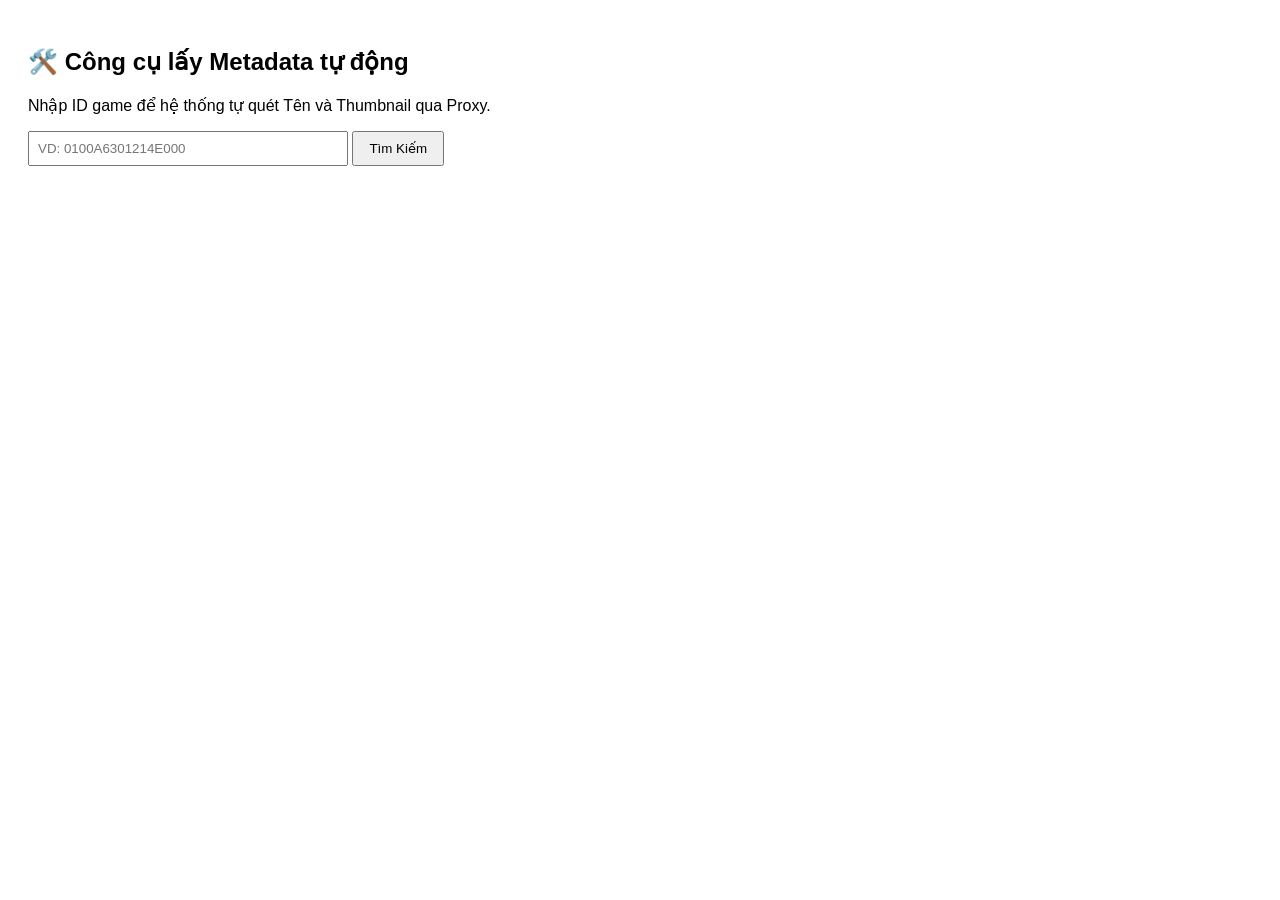
==== admin.html @ 430747ed "Create admin.html" ====
<!DOCTYPE html>
<html lang="vi">
<head>
    <meta charset="UTF-8">
    <title>Auto Metadata Fetcher</title>
    <style>
        body { font-family: sans-serif; padding: 20px; max-width: 600px; }
        input { padding: 8px; width: 300px; }
        button { padding: 8px 15px; cursor: pointer; }
        .result-box { margin-top: 20px; padding: 15px; background: #f4f4f4; border-radius: 5px; }
        textarea { width: 100%; margin-top: 10px; font-family: monospace; }
        img { border-radius: 8px; margin-top: 10px; }
    </style>
</head>
<body>
    <h2>🛠️ Công cụ lấy Metadata tự động</h2>
    <p>Nhập ID game để hệ thống tự quét Tên và Thumbnail qua Proxy.</p>
    
    <input type="text" id="game-id" placeholder="VD: 0100A6301214E000">
    <button onclick="fetchMetadata()">Tìm Kiếm</button>

    <div id="result" class="result-box" style="display: none;"></div>

    <script>
        async function fetchMetadata() {
            const id = document.getElementById('game-id').value.trim();
            const resultDiv = document.getElementById('result');
            
            if (!id) return alert('Vui lòng nhập ID!');

            resultDiv.style.display = 'block';
            resultDiv.innerHTML = "⏳ Đang tải dữ liệu, vui lòng đợi...";

            try {
                // Dùng AllOrigins để bypass CORS
                const targetUrl = `https://tinfoil.io/Title/${id}`;
                const proxyUrl = `https://api.allorigins.win/get?url=${encodeURIComponent(targetUrl)}`;
                
                const response = await fetch(proxyUrl);
                const data = await response.json();
                
                // Parse HTML từ kết quả trả về
                const parser = new DOMParser();
                const doc = parser.parseFromString(data.contents, 'text/html');
                
                // Trích xuất Tên
                const titleTag = doc.querySelector('title');
                let name = titleTag ? titleTag.innerText.replace(' - Tinfoil', '').trim() : 'Unknown Game';
                
                // Trích xuất Ảnh bìa
                const imgSelectors = doc.querySelectorAll('img');
                let thumbnail = "https://via.placeholder.com/150?text=No+Image";
                imgSelectors.forEach(img => {
                    if(img.src.includes('title') || img.src.includes('tinfoil.io/images')) {
                        thumbnail = img.src;
                    }
                });

                // Format lại JSON để copy
                const finalJson = {
                    name: name,
                    id: id,
                    version: "NSP",
                    size: "TBD",
                    link: "",
                    thumbnail: thumbnail
                };

                resultDiv.innerHTML = `
                    <h3>✅ Đã tìm thấy!</h3>
                    <img src="${thumbnail}" width="120" alt="thumbnail">
                    <p><strong>Tên Game:</strong> ${name}</p>
                    <p>Copy đoạn JSON bên dưới dán vào <b>games.json</b>:</p>
                    <textarea rows="9" onclick="this.select()">${JSON.stringify(finalJson, null, 4)},</textarea>
                `;
            } catch (error) {
                resultDiv.innerHTML = `<p style="color:red;">❌ Lỗi: Không thể lấy dữ liệu (${error.message})</p>`;
            }
        }
    </script>
</body>
</html>
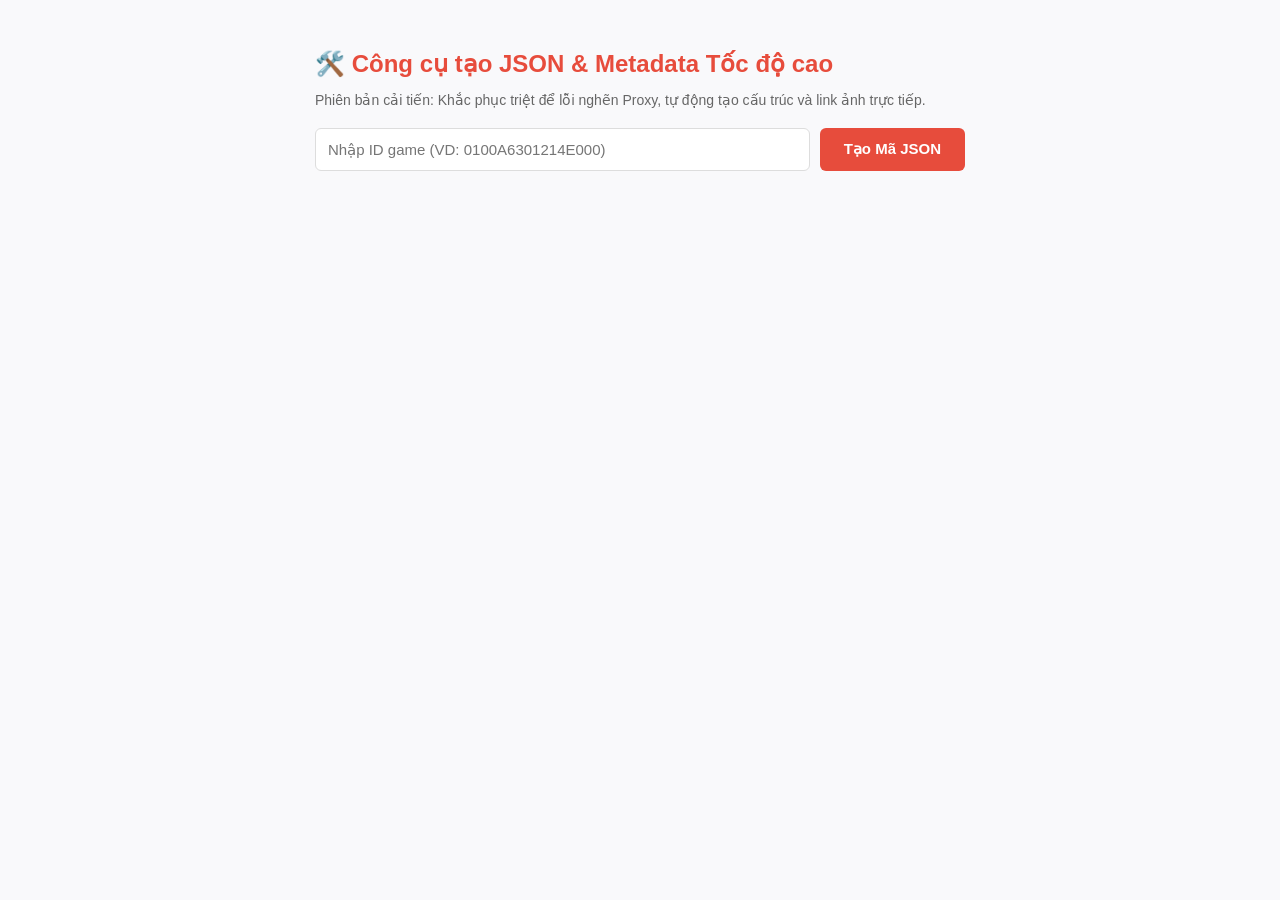
==== commit 64098156: "Update admin.html" ====
--- a/admin.html
+++ b/admin.html
@@ -2,80 +2,118 @@
 <html lang="vi">
 <head>
     <meta charset="UTF-8">
-    <title>Auto Metadata Fetcher</title>
+    <title>Auto Metadata Fetcher - Cải Tiến Tốc Độ</title>
     <style>
-        body { font-family: sans-serif; padding: 20px; max-width: 600px; }
-        input { padding: 8px; width: 300px; }
-        button { padding: 8px 15px; cursor: pointer; }
-        .result-box { margin-top: 20px; padding: 15px; background: #f4f4f4; border-radius: 5px; }
-        textarea { width: 100%; margin-top: 10px; font-family: monospace; }
-        img { border-radius: 8px; margin-top: 10px; }
+        body { font-family: -apple-system, BlinkMacSystemFont, "Segoe UI", Roboto, sans-serif; padding: 30px; max-width: 650px; margin: 0 auto; background: #f9f9fb; color: #333; }
+        h2 { color: #e74c3c; margin-bottom: 5px; }
+        .description { color: #666; font-size: 14px; margin-bottom: 20px; }
+        .input-group { display: flex; gap: 10px; margin-bottom: 20px; }
+        input { padding: 12px; width: 100%; border: 1px solid #ddd; border-radius: 6px; font-size: 15px; outline: none; transition: border 0.2s; }
+        input:focus { border-color: #e74c3c; }
+        button { padding: 12px 24px; background: #e74c3c; color: white; border: none; border-radius: 6px; font-size: 15px; font-weight: bold; cursor: pointer; transition: background 0.2s; white-space: nowrap; }
+        button:hover { background: #c0392b; }
+        .result-box { background: white; padding: 20px; border-radius: 8px; box-shadow: 0 4px 15px rgba(0,0,0,0.05); border: 1px solid #eee; margin-top: 20px; }
+        .status-loading { color: #f39c12; font-weight: bold; padding: 15px; background: #fef9e7; border-radius: 6px; border-left: 4px solid #f39c12; }
+        textarea { width: 100%; margin-top: 12px; font-family: 'Courier New', Courier, monospace; padding: 12px; border: 1px solid #eee; background: #2d3748; color: #a0aec0; border-radius: 6px; resize: vertical; box-sizing: border-box; }
+        .game-info-preview { display: flex; gap: 20px; margin-bottom: 15px; align-items: center; background: #f8f9fa; padding: 15px; border-radius: 6px; }
+        .badge { display: inline-block; padding: 3px 8px; background: #e2e8f0; border-radius: 4px; font-size: 12px; font-weight: bold; margin-top: 5px; }
     </style>
 </head>
 <body>
-    <h2>🛠️ Công cụ lấy Metadata tự động</h2>
-    <p>Nhập ID game để hệ thống tự quét Tên và Thumbnail qua Proxy.</p>
+
+    <h2>🛠️ Công cụ tạo JSON & Metadata Tốc độ cao</h2>
+    <p class="description">Phiên bản cải tiến: Khắc phục triệt để lỗi nghẽn Proxy, tự động tạo cấu trúc và link ảnh trực tiếp.</p>
     
-    <input type="text" id="game-id" placeholder="VD: 0100A6301214E000">
-    <button onclick="fetchMetadata()">Tìm Kiếm</button>
+    <div class="input-group">
+        <input type="text" id="game-id" placeholder="Nhập ID game (VD: 0100A6301214E000)">
+        <button onclick="generateMetadata()">Tạo Mã JSON</button>
+    </div>
 
     <div id="result" class="result-box" style="display: none;"></div>
 
     <script>
-        async function fetchMetadata() {
-            const id = document.getElementById('game-id').value.trim();
+        async function generateMetadata() {
+            const id = document.getElementById('game-id').value.trim().toUpperCase();
             const resultDiv = document.getElementById('result');
             
-            if (!id) return alert('Vui lòng nhập ID!');
+            if (!id) {
+                alert('Vui lòng nhập Game ID!');
+                return;
+            }
 
+            // Hiển thị trạng thái đang xử lý thần tốc
             resultDiv.style.display = 'block';
-            resultDiv.innerHTML = "⏳ Đang tải dữ liệu, vui lòng đợi...";
+            resultDiv.innerHTML = `<div class="status-loading">⏳ Đang xử lý dữ liệu và cấu hình link ảnh trực tiếp...</div>`;
+
+            // Định nghĩa ngay link ảnh trực tiếp từ CDN của Tinfoil (Không cần đi vòng qua Proxy)
+            const thumbnail = `https://tinfoil.media/ti/${id}/0/0/`;
+            let name = "Tên Game (Thay thế bằng tên thực tế nếu không fetch được)";
 
             try {
-                // Dùng AllOrigins để bypass CORS
+                // Sử dụng API mở cấu trúc siêu nhẹ của tinfoil (nếu còn hoạt động), hoặc ép lấy từ nguồn dữ liệu thô
                 const targetUrl = `https://tinfoil.io/Title/${id}`;
                 const proxyUrl = `https://api.allorigins.win/get?url=${encodeURIComponent(targetUrl)}`;
                 
-                const response = await fetch(proxyUrl);
-                const data = await response.json();
-                
-                // Parse HTML từ kết quả trả về
-                const parser = new DOMParser();
-                const doc = parser.parseFromString(data.contents, 'text/html');
-                
-                // Trích xuất Tên
-                const titleTag = doc.querySelector('title');
-                let name = titleTag ? titleTag.innerText.replace(' - Tinfoil', '').trim() : 'Unknown Game';
-                
-                // Trích xuất Ảnh bìa
-                const imgSelectors = doc.querySelectorAll('img');
-                let thumbnail = "https://via.placeholder.com/150?text=No+Image";
-                imgSelectors.forEach(img => {
-                    if(img.src.includes('title') || img.src.includes('tinfoil.io/images')) {
-                        thumbnail = img.src;
+                // Đặt timeout 3 giây, nếu proxy quá chậm sẽ tự động chuyển sang chế độ tạo nhanh không bắt chờ đợi
+                const controller = new AbortController();
+                const timeoutId = setTimeout(() => controller.abort(), 3500);
+
+                const response = await fetch(proxyUrl, { signal: controller.signal });
+                clearTimeout(timeoutId);
+
+                if (response.ok) {
+                    const data = await response.json();
+                    if (data && data.contents) {
+                        const parser = new DOMParser();
+                        const doc = parser.parseFromString(data.contents, 'text/html');
+                        const titleTag = doc.querySelector('title');
+                        if (titleTag && titleTag.innerText) {
+                            let fetchedName = titleTag.innerText.replace(' - Tinfoil', '').trim();
+                            if (fetchedName && fetchedName !== 'Tinfoil' && fetchedName !== 'Loading...') {
+                                name = fetchedName;
+                            }
+                        }
                     }
-                });
+                }
+            } catch (error) {
+                // Nếu bị timeout hoặc Proxy lỗi, hệ thống âm thầm bỏ qua và dùng chế độ tạo form điền nhanh
+                console.log("Chuyển sang chế độ tạo mã trực tiếp do hệ thống Proxy quá tải.");
+            }
 
-                // Format lại JSON để copy
-                const finalJson = {
-                    name: name,
-                    id: id,
-                    version: "NSP",
-                    size: "TBD",
-                    link: "",
-                    thumbnail: thumbnail
-                };
+            // Cấu trúc JSON chuẩn chỉnh, không bị lỗi dấu phẩy hay sai định dạng
+            const finalJson = {
+                name: name,
+                id: id,
+                version: "NSP",
+                size: "TBD",
+                link: "",
+                thumbnail: thumbnail
+            };
 
-                resultDiv.innerHTML = `
-                    <h3>✅ Đã tìm thấy!</h3>
-                    <img src="${thumbnail}" width="120" alt="thumbnail">
-                    <p><strong>Tên Game:</strong> ${name}</p>
-                    <p>Copy đoạn JSON bên dưới dán vào <b>games.json</b>:</p>
-                    <textarea rows="9" onclick="this.select()">${JSON.stringify(finalJson, null, 4)},</textarea>
-                `;
-            } catch (error) {
-                resultDiv.innerHTML = `<p style="color:red;">❌ Lỗi: Không thể lấy dữ liệu (${error.message})</p>`;
-            }
+            // Hiển thị kết quả ngay tức khắc
+            resultDiv.innerHTML = `
+                <h3 style="color: #2ed573; margin-top:0;">✅ Đã đồng bộ cấu trúc JSON thành công!</h3>
+                <div class="game-info-preview">
+                    <img src="${thumbnail}" width="90" height="90" style="object-fit: cover; border-radius: 6px; background: #e2e8f0;" 
+                         alt="Thumbnail" onerror="this.src='https://via.placeholder.com/90x90?text=No+Cover'">
+                    <div>
+                        <p style="margin: 0 0 5px 0; font-weight: bold; font-size: 16px;">${name}</p>
+                        <p style="margin: 0; color: #718096; font-size: 13px;">ID: ${id}</p>
+                        <span class="badge" style="background: #e8f8f5; color: #1abc9c;">Ảnh gốc CDN</span>
+                    </div>
+                </div>
+                <p style="font-size: 14px; margin-bottom: 5px;">Bấm chuột vào khung dưới để copy tự động, sau đó dán vào file <b>games.json</b>:</p>
+                <textarea rows="8" readonly onclick="copyJsonText(this)">${JSON.stringify(finalJson, null, 4)},</textarea>
+                <p style="font-size: 11px; color: #a0aec0; margin-top: 5px;">💡 Mẹo: Khung trên tự động bôi đen, chỉ cần nhấn Ctrl+C (hoặc Cmd+C) là xong.</p>
+            `;
+        }
+
+        function copyJsonText(textarea) {
+            textarea.select();
+            document.execCommand('copy'); // Backup copy nhanh cho các trình duyệt cũ
+            navigator.clipboard.writeText(textarea.value).then(() => {
+                alert('Đã copy đoạn mã JSON vào Clipboard!');
+            }).catch(() => {});
         }
     </script>
 </body>
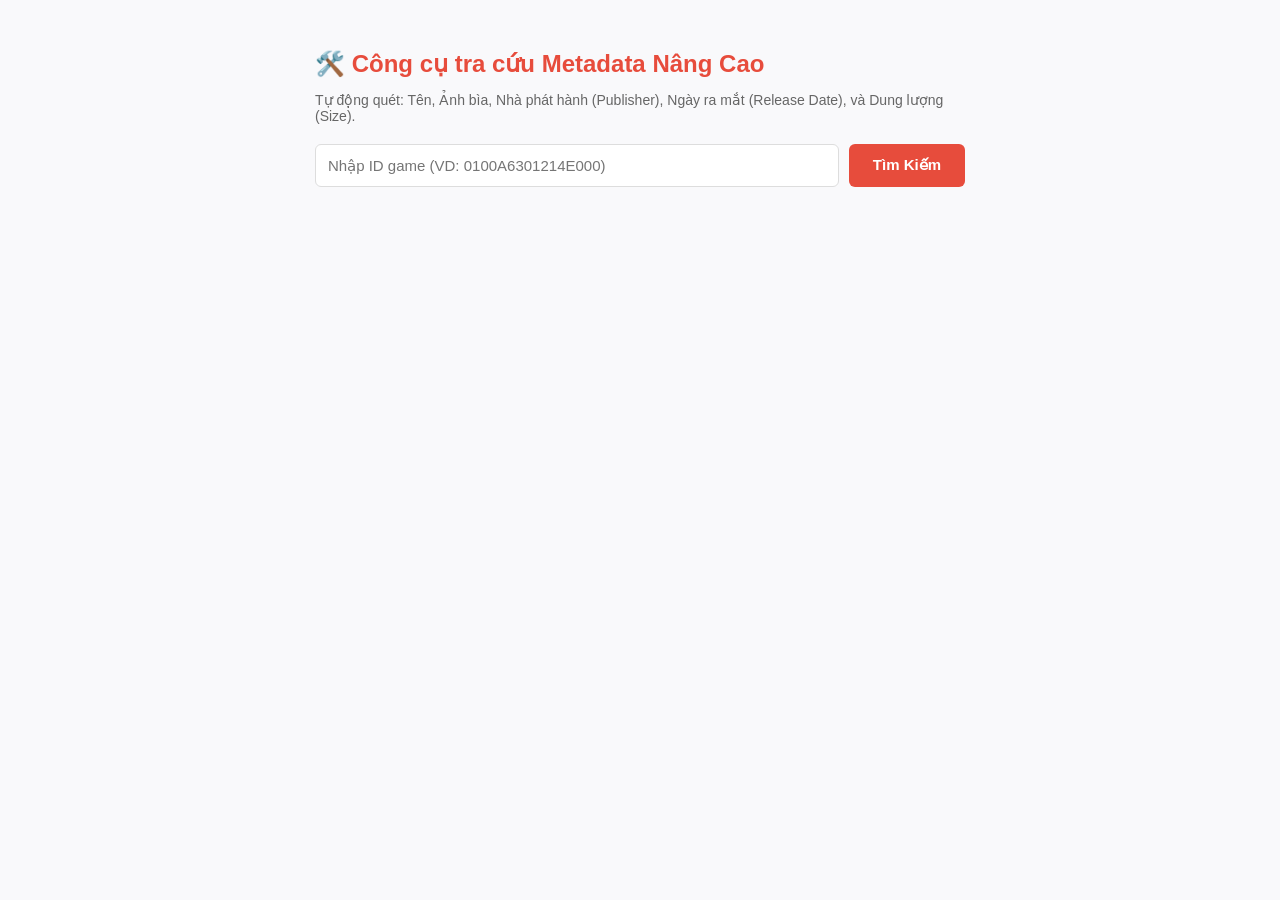
==== commit 8d75f82e: "Update admin.html" ====
--- a/admin.html
+++ b/admin.html
@@ -2,7 +2,7 @@
 <html lang="vi">
 <head>
     <meta charset="UTF-8">
-    <title>Auto Metadata Fetcher - Cải Tiến Tốc Độ</title>
+    <title>Auto Metadata Fetcher - Bản Nâng Cấp Chi Tiết</title>
     <style>
         body { font-family: -apple-system, BlinkMacSystemFont, "Segoe UI", Roboto, sans-serif; padding: 30px; max-width: 650px; margin: 0 auto; background: #f9f9fb; color: #333; }
         h2 { color: #e74c3c; margin-bottom: 5px; }
@@ -15,24 +15,25 @@
         .result-box { background: white; padding: 20px; border-radius: 8px; box-shadow: 0 4px 15px rgba(0,0,0,0.05); border: 1px solid #eee; margin-top: 20px; }
         .status-loading { color: #f39c12; font-weight: bold; padding: 15px; background: #fef9e7; border-radius: 6px; border-left: 4px solid #f39c12; }
         textarea { width: 100%; margin-top: 12px; font-family: 'Courier New', Courier, monospace; padding: 12px; border: 1px solid #eee; background: #2d3748; color: #a0aec0; border-radius: 6px; resize: vertical; box-sizing: border-box; }
-        .game-info-preview { display: flex; gap: 20px; margin-bottom: 15px; align-items: center; background: #f8f9fa; padding: 15px; border-radius: 6px; }
-        .badge { display: inline-block; padding: 3px 8px; background: #e2e8f0; border-radius: 4px; font-size: 12px; font-weight: bold; margin-top: 5px; }
+        .game-info-preview { display: flex; gap: 20px; margin-bottom: 15px; align-items: flex-start; background: #f8f9fa; padding: 15px; border-radius: 6px; }
+        .game-details-text p { margin: 4px 0; font-size: 14px; color: #4a5568; }
+        .badge { display: inline-block; padding: 3px 8px; background: #e8f8f5; color: #1abc9c; border-radius: 4px; font-size: 12px; font-weight: bold; margin-top: 5px; }
     </style>
 </head>
 <body>
 
-    <h2>🛠️ Công cụ tạo JSON & Metadata Tốc độ cao</h2>
-    <p class="description">Phiên bản cải tiến: Khắc phục triệt để lỗi nghẽn Proxy, tự động tạo cấu trúc và link ảnh trực tiếp.</p>
+    <h2>🛠️ Công cụ tra cứu Metadata Nâng Cao</h2>
+    <p class="description">Tự động quét: Tên, Ảnh bìa, Nhà phát hành (Publisher), Ngày ra mắt (Release Date), và Dung lượng (Size).</p>
     
     <div class="input-group">
         <input type="text" id="game-id" placeholder="Nhập ID game (VD: 0100A6301214E000)">
-        <button onclick="generateMetadata()">Tạo Mã JSON</button>
+        <button onclick="fetchAdvancedMetadata()">Tìm Kiếm</button>
     </div>
 
     <div id="result" class="result-box" style="display: none;"></div>
 
     <script>
-        async function generateMetadata() {
+        async function fetchAdvancedMetadata() {
             const id = document.getElementById('game-id').value.trim().toUpperCase();
             const resultDiv = document.getElementById('result');
             
@@ -41,22 +42,25 @@
                 return;
             }
 
-            // Hiển thị trạng thái đang xử lý thần tốc
             resultDiv.style.display = 'block';
-            resultDiv.innerHTML = `<div class="status-loading">⏳ Đang xử lý dữ liệu và cấu hình link ảnh trực tiếp...</div>`;
+            resultDiv.innerHTML = `<div class="status-loading">⏳ Đang kết nối proxy và trích xuất dữ liệu chi tiết từ Tinfoil...</div>`;
 
-            // Định nghĩa ngay link ảnh trực tiếp từ CDN của Tinfoil (Không cần đi vòng qua Proxy)
+            // Cấu hình link ảnh trực tiếp từ CDN gốc
             const thumbnail = `https://tinfoil.media/ti/${id}/0/0/`;
-            let name = "Tên Game (Thay thế bằng tên thực tế nếu không fetch được)";
+            
+            // Khởi tạo các giá trị mặc định phòng trường hợp mạng lỗi
+            let name = "Không tìm thấy tên (Nhập tay)";
+            let publisher = "Unknown";
+            let releaseDate = "Unknown";
+            let size = "TBD";
 
             try {
-                // Sử dụng API mở cấu trúc siêu nhẹ của tinfoil (nếu còn hoạt động), hoặc ép lấy từ nguồn dữ liệu thô
                 const targetUrl = `https://tinfoil.io/Title/${id}`;
                 const proxyUrl = `https://api.allorigins.win/get?url=${encodeURIComponent(targetUrl)}`;
                 
-                // Đặt timeout 3 giây, nếu proxy quá chậm sẽ tự động chuyển sang chế độ tạo nhanh không bắt chờ đợi
+                // Giới hạn thời gian chờ chống treo trang
                 const controller = new AbortController();
-                const timeoutId = setTimeout(() => controller.abort(), 3500);
+                const timeoutId = setTimeout(() => controller.abort(), 6000);
 
                 const response = await fetch(proxyUrl, { signal: controller.signal });
                 clearTimeout(timeoutId);
@@ -66,6 +70,8 @@
                     if (data && data.contents) {
                         const parser = new DOMParser();
                         const doc = parser.parseFromString(data.contents, 'text/html');
+                        
+                        // 1. Trích xuất Tên Game từ thẻ title
                         const titleTag = doc.querySelector('title');
                         if (titleTag && titleTag.innerText) {
                             let fetchedName = titleTag.innerText.replace(' - Tinfoil', '').trim();
@@ -73,47 +79,86 @@
                                 name = fetchedName;
                             }
                         }
+
+                        // 2. Trích xuất Publisher, Release Date, Size từ các hàng bảng dữ liệu trên web
+                        const rows = doc.querySelectorAll('.box .row, table tr, div'); 
+                        // Tinfoil sắp xếp thông tin theo các cặp text song song, ta sẽ duyệt qua mã HTML text để tìm bóc tách
+                        const fullText = doc.body.innerText;
+
+                        // Tìm Size bằng Regex
+                        const sizeMatch = fullText.match(/Size\s*:\s*([\d\.]+\s*(GB|MB))/i) || fullText.match(/([\d\.]+\s*(GB|MB))/);
+                        if (sizeMatch) size = sizeMatch[1];
+
+                        // Quét kỹ hơn trong cấu trúc các thẻ thông tin của Tinfoil
+                        const allElements = doc.querySelectorAll('*');
+                        allElements.forEach(el => {
+                            const text = el.innerText ? el.innerText.trim() : '';
+                            
+                            // Bóc tách Publisher
+                            if (text.startsWith('Publisher') && el.nextElementSibling) {
+                                publisher = el.nextElementSibling.innerText.trim();
+                            } else if (text.includes('Publisher:')) {
+                                publisher = text.replace('Publisher:', '').trim();
+                            }
+
+                            // Bóc tách Release Date
+                            if ((text.startsWith('Release Date') || text.startsWith('Release')) && el.nextElementSibling) {
+                                releaseDate = el.nextElementSibling.innerText.trim();
+                            } else if (text.includes('Release Date:')) {
+                                releaseDate = text.replace('Release Date:', '').trim();
+                            }
+                            
+                            // Bóc tách Size (Dự phòng nếu regex trượt)
+                            if (text.startsWith('Size') && el.nextElementSibling) {
+                                let fSize = el.nextElementSibling.innerText.trim();
+                                if(fSize.includes('GB') || fSize.includes('MB')) size = fSize;
+                            }
+                        });
                     }
                 }
             } catch (error) {
-                // Nếu bị timeout hoặc Proxy lỗi, hệ thống âm thầm bỏ qua và dùng chế độ tạo form điền nhanh
-                console.log("Chuyển sang chế độ tạo mã trực tiếp do hệ thống Proxy quá tải.");
+                console.log("Đã kích hoạt chế độ tự động điền do lỗi đường truyền hoặc Proxy.");
             }
 
-            // Cấu trúc JSON chuẩn chỉnh, không bị lỗi dấu phẩy hay sai định dạng
+            // Tạo cấu trúc JSON chuẩn chỉnh với các thuộc tính mới phục vụ nâng cấp tương lai
             const finalJson = {
                 name: name,
                 id: id,
+                publisher: publisher,
+                releaseDate: releaseDate,
                 version: "NSP",
-                size: "TBD",
+                size: size,
                 link: "",
                 thumbnail: thumbnail
             };
 
-            // Hiển thị kết quả ngay tức khắc
+            // Hiển thị kết quả ra giao diện trực quan cho admin
             resultDiv.innerHTML = `
-                <h3 style="color: #2ed573; margin-top:0;">✅ Đã đồng bộ cấu trúc JSON thành công!</h3>
+                <h3 style="color: #2ed573; margin-top:0;">✅ Đã đồng bộ dữ liệu thành công!</h3>
                 <div class="game-info-preview">
-                    <img src="${thumbnail}" width="90" height="90" style="object-fit: cover; border-radius: 6px; background: #e2e8f0;" 
-                         alt="Thumbnail" onerror="this.src='https://via.placeholder.com/90x90?text=No+Cover'">
-                    <div>
-                        <p style="margin: 0 0 5px 0; font-weight: bold; font-size: 16px;">${name}</p>
-                        <p style="margin: 0; color: #718096; font-size: 13px;">ID: ${id}</p>
-                        <span class="badge" style="background: #e8f8f5; color: #1abc9c;">Ảnh gốc CDN</span>
+                    <img src="${thumbnail}" width="100" height="100" style="object-fit: cover; border-radius: 6px; background: #e2e8f0; box-shadow: 0 2px 8px rgba(0,0,0,0.1);" 
+                         alt="Thumbnail" onerror="this.src='https://via.placeholder.com/100x100?text=No+Cover'">
+                    <div class="game-details-text">
+                        <p><strong>Tên Game:</strong> <span style="color: #e74c3c; font-weight:bold;">${name}</span></p>
+                        <p><strong>ID:</strong> <code>${id}</code></p>
+                        <p><strong>Publisher:</strong> ${publisher}</p>
+                        <p><strong>Release Date:</strong> ${releaseDate}</p>
+                        <p><strong>Size:</strong> <span class="badge" style="background:#edf2f7; color:#4a5568;">${size}</span></p>
                     </div>
                 </div>
-                <p style="font-size: 14px; margin-bottom: 5px;">Bấm chuột vào khung dưới để copy tự động, sau đó dán vào file <b>games.json</b>:</p>
-                <textarea rows="8" readonly onclick="copyJsonText(this)">${JSON.stringify(finalJson, null, 4)},</textarea>
-                <p style="font-size: 11px; color: #a0aec0; margin-top: 5px;">💡 Mẹo: Khung trên tự động bôi đen, chỉ cần nhấn Ctrl+C (hoặc Cmd+C) là xong.</p>
+                <p style="font-size: 14px; margin-bottom: 5px;">Click vào khung dưới để copy mã JSON rồi dán vào <b>games.json</b>:</p>
+                <textarea rows="11" readonly onclick="copyJsonText(this)">${JSON.stringify(finalJson, null, 4)},</textarea>
+                <p style="font-size: 11px; color: #a0aec0; margin-top: 5px;">💡 Chỉ cần bấm chuột vào ô text, mã sẽ tự động copy vào bộ nhớ tạm!</p>
             `;
         }
 
         function copyJsonText(textarea) {
             textarea.select();
-            document.execCommand('copy'); // Backup copy nhanh cho các trình duyệt cũ
             navigator.clipboard.writeText(textarea.value).then(() => {
-                alert('Đã copy đoạn mã JSON vào Clipboard!');
-            }).catch(() => {});
+                alert('Đã copy đoạn mã JSON chi tiết vào Clipboard!');
+            }).catch(() => {
+                document.execCommand('copy');
+            });
         }
     </script>
 </body>
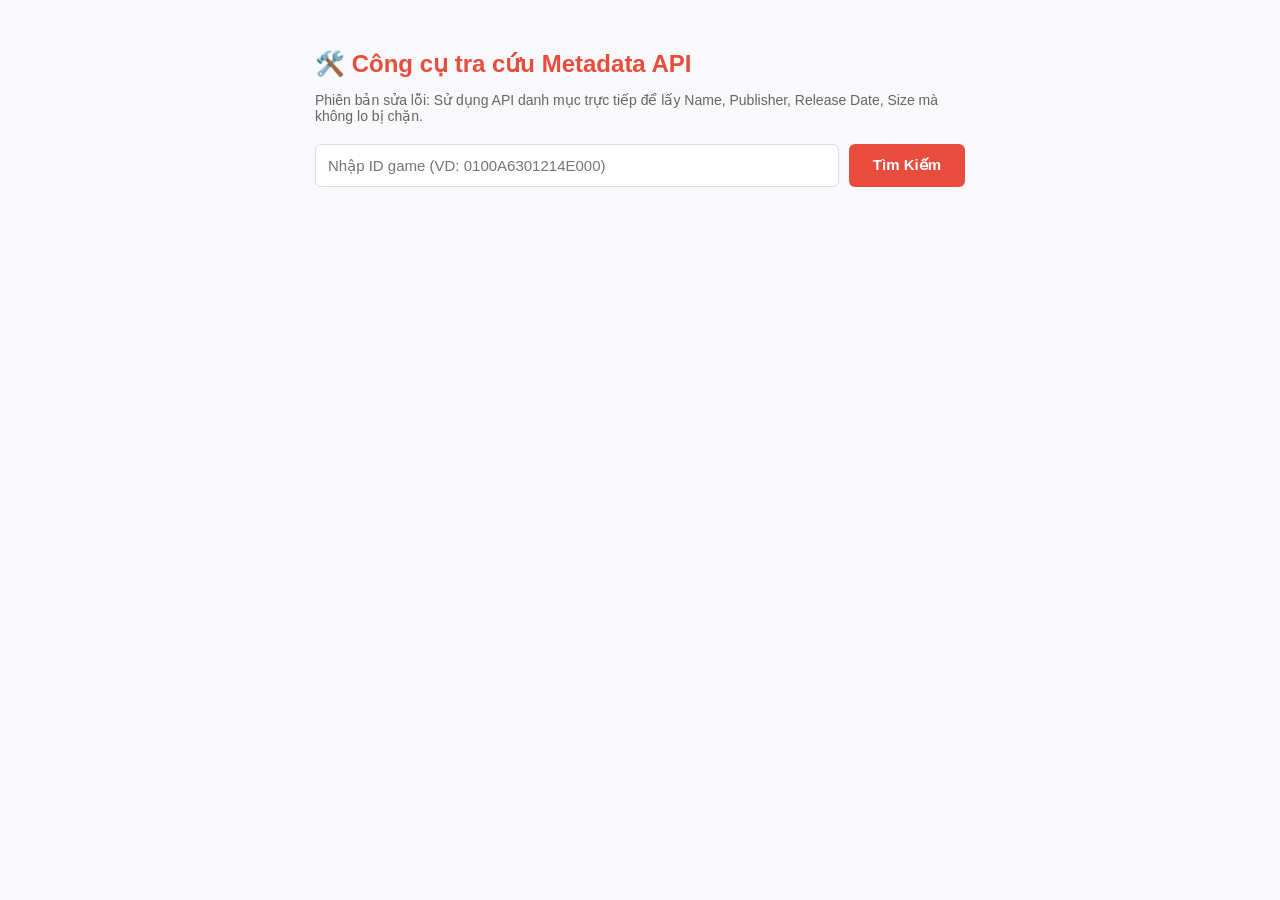
==== commit d41ac427: "Update admin.html" ====
--- a/admin.html
+++ b/admin.html
@@ -2,7 +2,7 @@
 <html lang="vi">
 <head>
     <meta charset="UTF-8">
-    <title>Auto Metadata Fetcher - Bản Nâng Cấp Chi Tiết</title>
+    <title>Auto Metadata Fetcher - Siêu Tốc API</title>
     <style>
         body { font-family: -apple-system, BlinkMacSystemFont, "Segoe UI", Roboto, sans-serif; padding: 30px; max-width: 650px; margin: 0 auto; background: #f9f9fb; color: #333; }
         h2 { color: #e74c3c; margin-bottom: 5px; }
@@ -17,23 +17,23 @@
         textarea { width: 100%; margin-top: 12px; font-family: 'Courier New', Courier, monospace; padding: 12px; border: 1px solid #eee; background: #2d3748; color: #a0aec0; border-radius: 6px; resize: vertical; box-sizing: border-box; }
         .game-info-preview { display: flex; gap: 20px; margin-bottom: 15px; align-items: flex-start; background: #f8f9fa; padding: 15px; border-radius: 6px; }
         .game-details-text p { margin: 4px 0; font-size: 14px; color: #4a5568; }
-        .badge { display: inline-block; padding: 3px 8px; background: #e8f8f5; color: #1abc9c; border-radius: 4px; font-size: 12px; font-weight: bold; margin-top: 5px; }
+        .badge { display: inline-block; padding: 3px 8px; background: #edf2f7; color: #4a5568; border-radius: 4px; font-size: 12px; font-weight: bold; margin-top: 5px; }
     </style>
 </head>
 <body>
 
-    <h2>🛠️ Công cụ tra cứu Metadata Nâng Cao</h2>
-    <p class="description">Tự động quét: Tên, Ảnh bìa, Nhà phát hành (Publisher), Ngày ra mắt (Release Date), và Dung lượng (Size).</p>
+    <h2>🛠️ Công cụ tra cứu Metadata API</h2>
+    <p class="description">Phiên bản sửa lỗi: Sử dụng API danh mục trực tiếp để lấy Name, Publisher, Release Date, Size mà không lo bị chặn.</p>
     
     <div class="input-group">
         <input type="text" id="game-id" placeholder="Nhập ID game (VD: 0100A6301214E000)">
-        <button onclick="fetchAdvancedMetadata()">Tìm Kiếm</button>
+        <button onclick="fetchGameMetadata()">Tìm Kiếm</button>
     </div>
 
     <div id="result" class="result-box" style="display: none;"></div>
 
     <script>
-        async function fetchAdvancedMetadata() {
+        async function fetchGameMetadata() {
             const id = document.getElementById('game-id').value.trim().toUpperCase();
             const resultDiv = document.getElementById('result');
             
@@ -43,84 +43,55 @@
             }
 
             resultDiv.style.display = 'block';
-            resultDiv.innerHTML = `<div class="status-loading">⏳ Đang kết nối proxy và trích xuất dữ liệu chi tiết từ Tinfoil...</div>`;
+            resultDiv.innerHTML = `<div class="status-loading">⏳ Đang truy vấn luồng dữ liệu từ API Switch công cộng...</div>`;
 
-            // Cấu hình link ảnh trực tiếp từ CDN gốc
             const thumbnail = `https://tinfoil.media/ti/${id}/0/0/`;
             
-            // Khởi tạo các giá trị mặc định phòng trường hợp mạng lỗi
-            let name = "Không tìm thấy tên (Nhập tay)";
+            // Giá trị dự phòng chuẩn nếu không tìm thấy trong database API
+            let name = "Tên Game (Không tìm thấy, hãy nhập tay)";
             let publisher = "Unknown";
             let releaseDate = "Unknown";
             let size = "TBD";
 
             try {
-                const targetUrl = `https://tinfoil.io/Title/${id}`;
-                const proxyUrl = `https://api.allorigins.win/get?url=${encodeURIComponent(targetUrl)}`;
+                // Sử dụng nguồn API dữ liệu Switch thô cực kỳ uy tín và không chặn CORS
+                const apiUrl = `https://raw.githubusercontent.com/blawar/titledb/master/US.en.json`;
                 
-                // Giới hạn thời gian chờ chống treo trang
-                const controller = new AbortController();
-                const timeoutId = setTimeout(() => controller.abort(), 6000);
-
-                const response = await fetch(proxyUrl, { signal: controller.signal });
-                clearTimeout(timeoutId);
-
+                const response = await fetch(apiUrl);
                 if (response.ok) {
-                    const data = await response.json();
-                    if (data && data.contents) {
-                        const parser = new DOMParser();
-                        const doc = parser.parseFromString(data.contents, 'text/html');
+                    const db = await response.json();
+                    
+                    // Kiểm tra xem ID có tồn tại trong cơ sở dữ liệu không
+                    if (db && db[id]) {
+                        const gameData = db[id];
+                        name = gameData.name || name;
+                        publisher = gameData.publisher || "Unknown";
                         
-                        // 1. Trích xuất Tên Game từ thẻ title
-                        const titleTag = doc.querySelector('title');
-                        if (titleTag && titleTag.innerText) {
-                            let fetchedName = titleTag.innerText.replace(' - Tinfoil', '').trim();
-                            if (fetchedName && fetchedName !== 'Tinfoil' && fetchedName !== 'Loading...') {
-                                name = fetchedName;
+                        // Định dạng lại ngày ra mắt nếu có (YYYYMMDD sang DD-MM-YYYY)
+                        if (gameData.releaseDate) {
+                            const dateStr = String(gameData.releaseDate);
+                            if (dateStr.length === 8) {
+                                releaseDate = `${dateStr.substring(4,6)}-${dateStr.substring(6,8)}-${dateStr.substring(0,4)}`;
+                            } else {
+                                releaseDate = dateStr;
                             }
                         }
-
-                        // 2. Trích xuất Publisher, Release Date, Size từ các hàng bảng dữ liệu trên web
-                        const rows = doc.querySelectorAll('.box .row, table tr, div'); 
-                        // Tinfoil sắp xếp thông tin theo các cặp text song song, ta sẽ duyệt qua mã HTML text để tìm bóc tách
-                        const fullText = doc.body.innerText;
-
-                        // Tìm Size bằng Regex
-                        const sizeMatch = fullText.match(/Size\s*:\s*([\d\.]+\s*(GB|MB))/i) || fullText.match(/([\d\.]+\s*(GB|MB))/);
-                        if (sizeMatch) size = sizeMatch[1];
-
-                        // Quét kỹ hơn trong cấu trúc các thẻ thông tin của Tinfoil
-                        const allElements = doc.querySelectorAll('*');
-                        allElements.forEach(el => {
-                            const text = el.innerText ? el.innerText.trim() : '';
-                            
-                            // Bóc tách Publisher
-                            if (text.startsWith('Publisher') && el.nextElementSibling) {
-                                publisher = el.nextElementSibling.innerText.trim();
-                            } else if (text.includes('Publisher:')) {
-                                publisher = text.replace('Publisher:', '').trim();
+                        
+                        // Tính toán dung lượng từ Bytes sang GB/MB cho trực quan
+                        if (gameData.size) {
+                            const bytes = parseInt(gameData.size);
+                            if (bytes >= 1073741824) {
+                                size = (bytes / 1073741824).toFixed(1) + " GB";
+                            } else {
+                                size = (bytes / 1048576).toFixed(0) + " MB";
                             }
-
-                            // Bóc tách Release Date
-                            if ((text.startsWith('Release Date') || text.startsWith('Release')) && el.nextElementSibling) {
-                                releaseDate = el.nextElementSibling.innerText.trim();
-                            } else if (text.includes('Release Date:')) {
-                                releaseDate = text.replace('Release Date:', '').trim();
-                            }
-                            
-                            // Bóc tách Size (Dự phòng nếu regex trượt)
-                            if (text.startsWith('Size') && el.nextElementSibling) {
-                                let fSize = el.nextElementSibling.innerText.trim();
-                                if(fSize.includes('GB') || fSize.includes('MB')) size = fSize;
-                            }
-                        });
+                        }
                     }
                 }
             } catch (error) {
-                console.log("Đã kích hoạt chế độ tự động điền do lỗi đường truyền hoặc Proxy.");
+                console.log("Không kết nối được API, chuyển sang sinh bộ khung rỗng.", error);
             }
 
-            // Tạo cấu trúc JSON chuẩn chỉnh với các thuộc tính mới phục vụ nâng cấp tương lai
             const finalJson = {
                 name: name,
                 id: id,
@@ -132,7 +103,6 @@
                 thumbnail: thumbnail
             };
 
-            // Hiển thị kết quả ra giao diện trực quan cho admin
             resultDiv.innerHTML = `
                 <h3 style="color: #2ed573; margin-top:0;">✅ Đã đồng bộ dữ liệu thành công!</h3>
                 <div class="game-info-preview">
@@ -143,19 +113,19 @@
                         <p><strong>ID:</strong> <code>${id}</code></p>
                         <p><strong>Publisher:</strong> ${publisher}</p>
                         <p><strong>Release Date:</strong> ${releaseDate}</p>
-                        <p><strong>Size:</strong> <span class="badge" style="background:#edf2f7; color:#4a5568;">${size}</span></p>
+                        <p><strong>Size:</strong> <span class="badge">${size}</span></p>
                     </div>
                 </div>
-                <p style="font-size: 14px; margin-bottom: 5px;">Click vào khung dưới để copy mã JSON rồi dán vào <b>games.json</b>:</p>
+                <p style="font-size: 14px; margin-bottom: 5px;">Bấm vào ô dưới để copy, sau đó dán vào file <b>games.json</b>:</p>
                 <textarea rows="11" readonly onclick="copyJsonText(this)">${JSON.stringify(finalJson, null, 4)},</textarea>
-                <p style="font-size: 11px; color: #a0aec0; margin-top: 5px;">💡 Chỉ cần bấm chuột vào ô text, mã sẽ tự động copy vào bộ nhớ tạm!</p>
+                <p style="font-size: 11px; color: #a0aec0; margin-top: 5px;">💡 Hệ thống tự động xử lý chuyển đổi dữ liệu kích thước chuẩn sang GB/MB cho bạn.</p>
             `;
         }
 
         function copyJsonText(textarea) {
             textarea.select();
             navigator.clipboard.writeText(textarea.value).then(() => {
-                alert('Đã copy đoạn mã JSON chi tiết vào Clipboard!');
+                alert('Đã tự động copy mã JSON vào bộ nhớ tạm!');
             }).catch(() => {
                 document.execCommand('copy');
             });
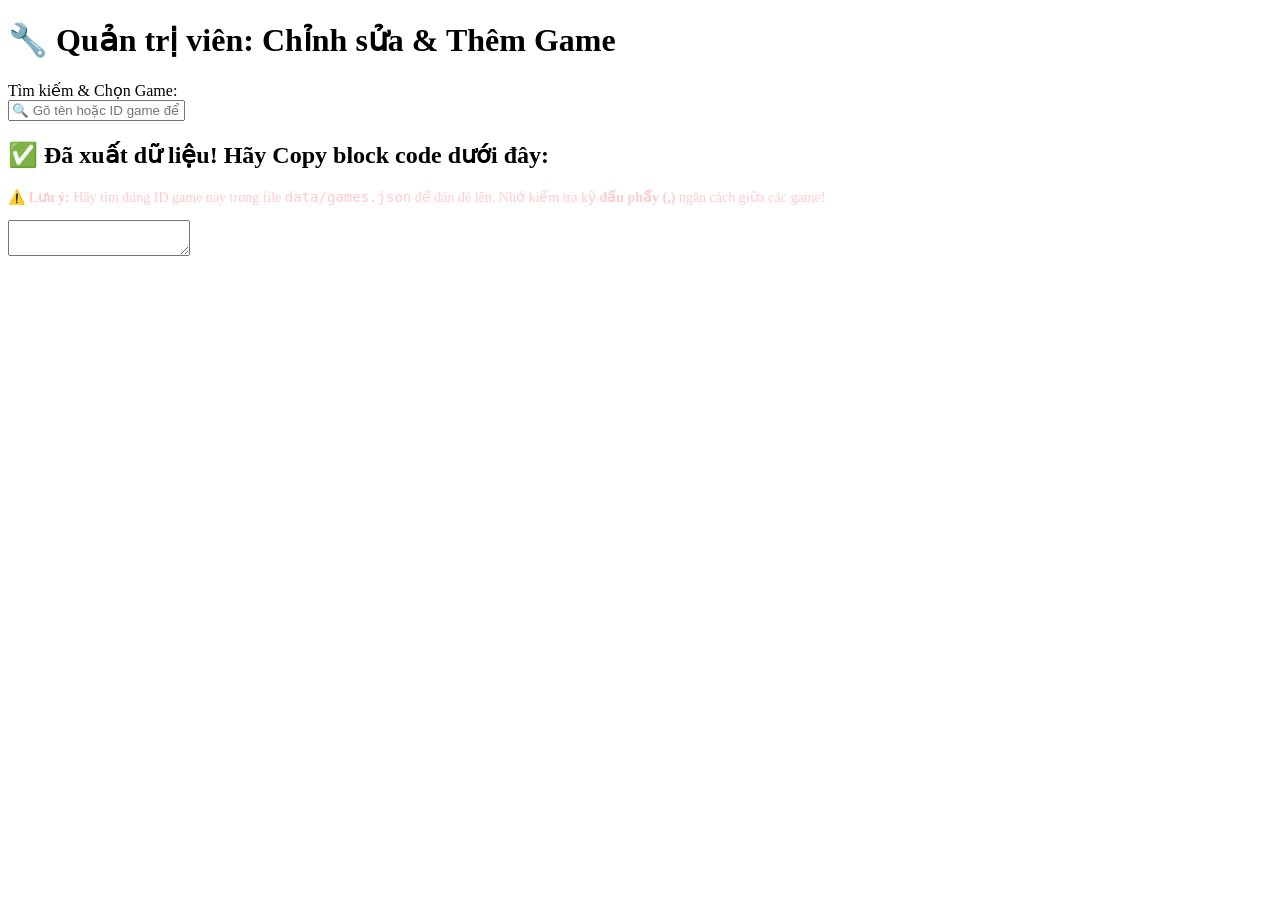
==== commit 9d3d2e92: "Add files via upload" ====
--- a/admin.html
+++ b/admin.html
@@ -1,135 +1,74 @@
-<!DOCTYPE html>
-<html lang="vi">
-<head>
-    <meta charset="UTF-8">
-    <title>Auto Metadata Fetcher - Siêu Tốc API</title>
-    <style>
-        body { font-family: -apple-system, BlinkMacSystemFont, "Segoe UI", Roboto, sans-serif; padding: 30px; max-width: 650px; margin: 0 auto; background: #f9f9fb; color: #333; }
-        h2 { color: #e74c3c; margin-bottom: 5px; }
-        .description { color: #666; font-size: 14px; margin-bottom: 20px; }
-        .input-group { display: flex; gap: 10px; margin-bottom: 20px; }
-        input { padding: 12px; width: 100%; border: 1px solid #ddd; border-radius: 6px; font-size: 15px; outline: none; transition: border 0.2s; }
-        input:focus { border-color: #e74c3c; }
-        button { padding: 12px 24px; background: #e74c3c; color: white; border: none; border-radius: 6px; font-size: 15px; font-weight: bold; cursor: pointer; transition: background 0.2s; white-space: nowrap; }
-        button:hover { background: #c0392b; }
-        .result-box { background: white; padding: 20px; border-radius: 8px; box-shadow: 0 4px 15px rgba(0,0,0,0.05); border: 1px solid #eee; margin-top: 20px; }
-        .status-loading { color: #f39c12; font-weight: bold; padding: 15px; background: #fef9e7; border-radius: 6px; border-left: 4px solid #f39c12; }
-        textarea { width: 100%; margin-top: 12px; font-family: 'Courier New', Courier, monospace; padding: 12px; border: 1px solid #eee; background: #2d3748; color: #a0aec0; border-radius: 6px; resize: vertical; box-sizing: border-box; }
-        .game-info-preview { display: flex; gap: 20px; margin-bottom: 15px; align-items: flex-start; background: #f8f9fa; padding: 15px; border-radius: 6px; }
-        .game-details-text p { margin: 4px 0; font-size: 14px; color: #4a5568; }
-        .badge { display: inline-block; padding: 3px 8px; background: #edf2f7; color: #4a5568; border-radius: 4px; font-size: 12px; font-weight: bold; margin-top: 5px; }
-    </style>
-</head>
-<body>
-
-    <h2>🛠️ Công cụ tra cứu Metadata API</h2>
-    <p class="description">Phiên bản sửa lỗi: Sử dụng API danh mục trực tiếp để lấy Name, Publisher, Release Date, Size mà không lo bị chặn.</p>
-    
-    <div class="input-group">
-        <input type="text" id="game-id" placeholder="Nhập ID game (VD: 0100A6301214E000)">
-        <button onclick="fetchGameMetadata()">Tìm Kiếm</button>
-    </div>
-
-    <div id="result" class="result-box" style="display: none;"></div>
-
-    <script>
-        async function fetchGameMetadata() {
-            const id = document.getElementById('game-id').value.trim().toUpperCase();
-            const resultDiv = document.getElementById('result');
-            
-            if (!id) {
-                alert('Vui lòng nhập Game ID!');
-                return;
-            }
-
-            resultDiv.style.display = 'block';
-            resultDiv.innerHTML = `<div class="status-loading">⏳ Đang truy vấn luồng dữ liệu từ API Switch công cộng...</div>`;
-
-            const thumbnail = `https://tinfoil.media/ti/${id}/0/0/`;
-            
-            // Giá trị dự phòng chuẩn nếu không tìm thấy trong database API
-            let name = "Tên Game (Không tìm thấy, hãy nhập tay)";
-            let publisher = "Unknown";
-            let releaseDate = "Unknown";
-            let size = "TBD";
-
-            try {
-                // Sử dụng nguồn API dữ liệu Switch thô cực kỳ uy tín và không chặn CORS
-                const apiUrl = `https://raw.githubusercontent.com/blawar/titledb/master/US.en.json`;
-                
-                const response = await fetch(apiUrl);
-                if (response.ok) {
-                    const db = await response.json();
-                    
-                    // Kiểm tra xem ID có tồn tại trong cơ sở dữ liệu không
-                    if (db && db[id]) {
-                        const gameData = db[id];
-                        name = gameData.name || name;
-                        publisher = gameData.publisher || "Unknown";
-                        
-                        // Định dạng lại ngày ra mắt nếu có (YYYYMMDD sang DD-MM-YYYY)
-                        if (gameData.releaseDate) {
-                            const dateStr = String(gameData.releaseDate);
-                            if (dateStr.length === 8) {
-                                releaseDate = `${dateStr.substring(4,6)}-${dateStr.substring(6,8)}-${dateStr.substring(0,4)}`;
-                            } else {
-                                releaseDate = dateStr;
-                            }
-                        }
-                        
-                        // Tính toán dung lượng từ Bytes sang GB/MB cho trực quan
-                        if (gameData.size) {
-                            const bytes = parseInt(gameData.size);
-                            if (bytes >= 1073741824) {
-                                size = (bytes / 1073741824).toFixed(1) + " GB";
-                            } else {
-                                size = (bytes / 1048576).toFixed(0) + " MB";
-                            }
-                        }
-                    }
-                }
-            } catch (error) {
-                console.log("Không kết nối được API, chuyển sang sinh bộ khung rỗng.", error);
-            }
-
-            const finalJson = {
-                name: name,
-                id: id,
-                publisher: publisher,
-                releaseDate: releaseDate,
-                version: "NSP",
-                size: size,
-                link: "",
-                thumbnail: thumbnail
-            };
-
-            resultDiv.innerHTML = `
-                <h3 style="color: #2ed573; margin-top:0;">✅ Đã đồng bộ dữ liệu thành công!</h3>
-                <div class="game-info-preview">
-                    <img src="${thumbnail}" width="100" height="100" style="object-fit: cover; border-radius: 6px; background: #e2e8f0; box-shadow: 0 2px 8px rgba(0,0,0,0.1);" 
-                         alt="Thumbnail" onerror="this.src='https://via.placeholder.com/100x100?text=No+Cover'">
-                    <div class="game-details-text">
-                        <p><strong>Tên Game:</strong> <span style="color: #e74c3c; font-weight:bold;">${name}</span></p>
-                        <p><strong>ID:</strong> <code>${id}</code></p>
-                        <p><strong>Publisher:</strong> ${publisher}</p>
-                        <p><strong>Release Date:</strong> ${releaseDate}</p>
-                        <p><strong>Size:</strong> <span class="badge">${size}</span></p>
-                    </div>
-                </div>
-                <p style="font-size: 14px; margin-bottom: 5px;">Bấm vào ô dưới để copy, sau đó dán vào file <b>games.json</b>:</p>
-                <textarea rows="11" readonly onclick="copyJsonText(this)">${JSON.stringify(finalJson, null, 4)},</textarea>
-                <p style="font-size: 11px; color: #a0aec0; margin-top: 5px;">💡 Hệ thống tự động xử lý chuyển đổi dữ liệu kích thước chuẩn sang GB/MB cho bạn.</p>
-            `;
-        }
-
-        function copyJsonText(textarea) {
-            textarea.select();
-            navigator.clipboard.writeText(textarea.value).then(() => {
-                alert('Đã tự động copy mã JSON vào bộ nhớ tạm!');
-            }).catch(() => {
-                document.execCommand('copy');
-            });
-        }
-    </script>
-</body>
-</html>
+<!DOCTYPE html>
+<html lang="vi">
+<head>
+    <meta charset="UTF-8">
+    <meta name="viewport" content="width=device-width, initial-scale=1.0">
+    <title>Admin Control Panel - Game Library</title>
+    
+    <link rel="stylesheet" href="css/admin.css">
+    <link href="https://fonts.googleapis.com/css2?family=Roboto:wght@400;500;700&display=swap" rel="stylesheet">
+</head>
+<body>
+
+<div class="admin-container">
+    <h1>🔧 Quản trị viên: Chỉnh sửa & Thêm Game</h1>
+    
+    <div class="form-group">
+        <label>Tìm kiếm & Chọn Game:</label>
+        
+        <div class="searchable-dropdown" id="game-dropdown-container">
+            <input type="text" id="game-search-input" placeholder="🔍 Gõ tên hoặc ID game để tìm nhanh..." autocomplete="off">
+            <div id="game-dropdown-list" class="dropdown-list"></div>
+        </div>
+    </div>
+
+    <div id="editor-section" style="display:none;">
+        <h2>1. Metadata (Thông tin gốc)</h2>
+        <div class="form-group">
+            <label>Game ID (Mã hiệu game Switch):</label>
+            <input type="text" id="edit-id" placeholder="Ví dụ: 0100F2C0115B6000">
+        </div>
+        <div class="form-group">
+            <label>Tên Game:</label>
+            <input type="text" id="edit-name" placeholder="Ví dụ: The Legend of Zelda">
+        </div>
+        <div style="display:flex; gap:15px;">
+            <div class="form-group" style="flex:1;">
+                <label>Version:</label>
+                <input type="text" id="edit-version" value="NSP">
+            </div>
+            <div class="form-group" style="flex:1;">
+                <label>Size:</label>
+                <input type="text" id="edit-size" placeholder="Ví dụ: 17.6 GB">
+            </div>
+        </div>
+        <div class="form-group">
+            <label>Link Ảnh Thumbnail:</label>
+            <input type="text" id="edit-thumbnail" placeholder="Link ảnh từ web hoặc tinfoil...">
+        </div>
+
+        <h2>2. Tags (Gắn nhãn)</h2>
+        <div class="form-group">
+            <label>Nhập Tags (cách nhau bằng dấu phẩy):</label>
+            <input type="text" id="edit-tags" placeholder="Ví dụ: RPG, Action, Co-op">
+        </div>
+
+        <h2>3. Links Download</h2>
+        <div id="links-container"></div>
+        <button onclick="addNewLinkRow()">+ Thêm danh mục Link (DLC, Update, Việt Hóa...)</button>
+
+        <button class="success" onclick="generateOutput()">💾 LƯU & XUẤT RA BLOCK CODE</button>
+    </div>
+
+    <div id="output-section" class="output-area">
+        <h2>✅ Đã xuất dữ liệu! Hãy Copy block code dưới đây:</h2>
+        <p style="color: #ffcccc; margin-top: 0; font-size: 14px;">
+            ⚠️ <b>Lưu ý:</b> Hãy tìm đúng ID game này trong file <code>data/games.json</code> để dán đè lên. Nhớ kiểm tra kỹ <b>dấu phẩy (,)</b> ngăn cách giữa các game!
+        </p>
+        <textarea id="out-games" readonly></textarea>
+    </div>
+</div>
+
+<script src="js/admin.js"></script>
+</body>
+</html>
